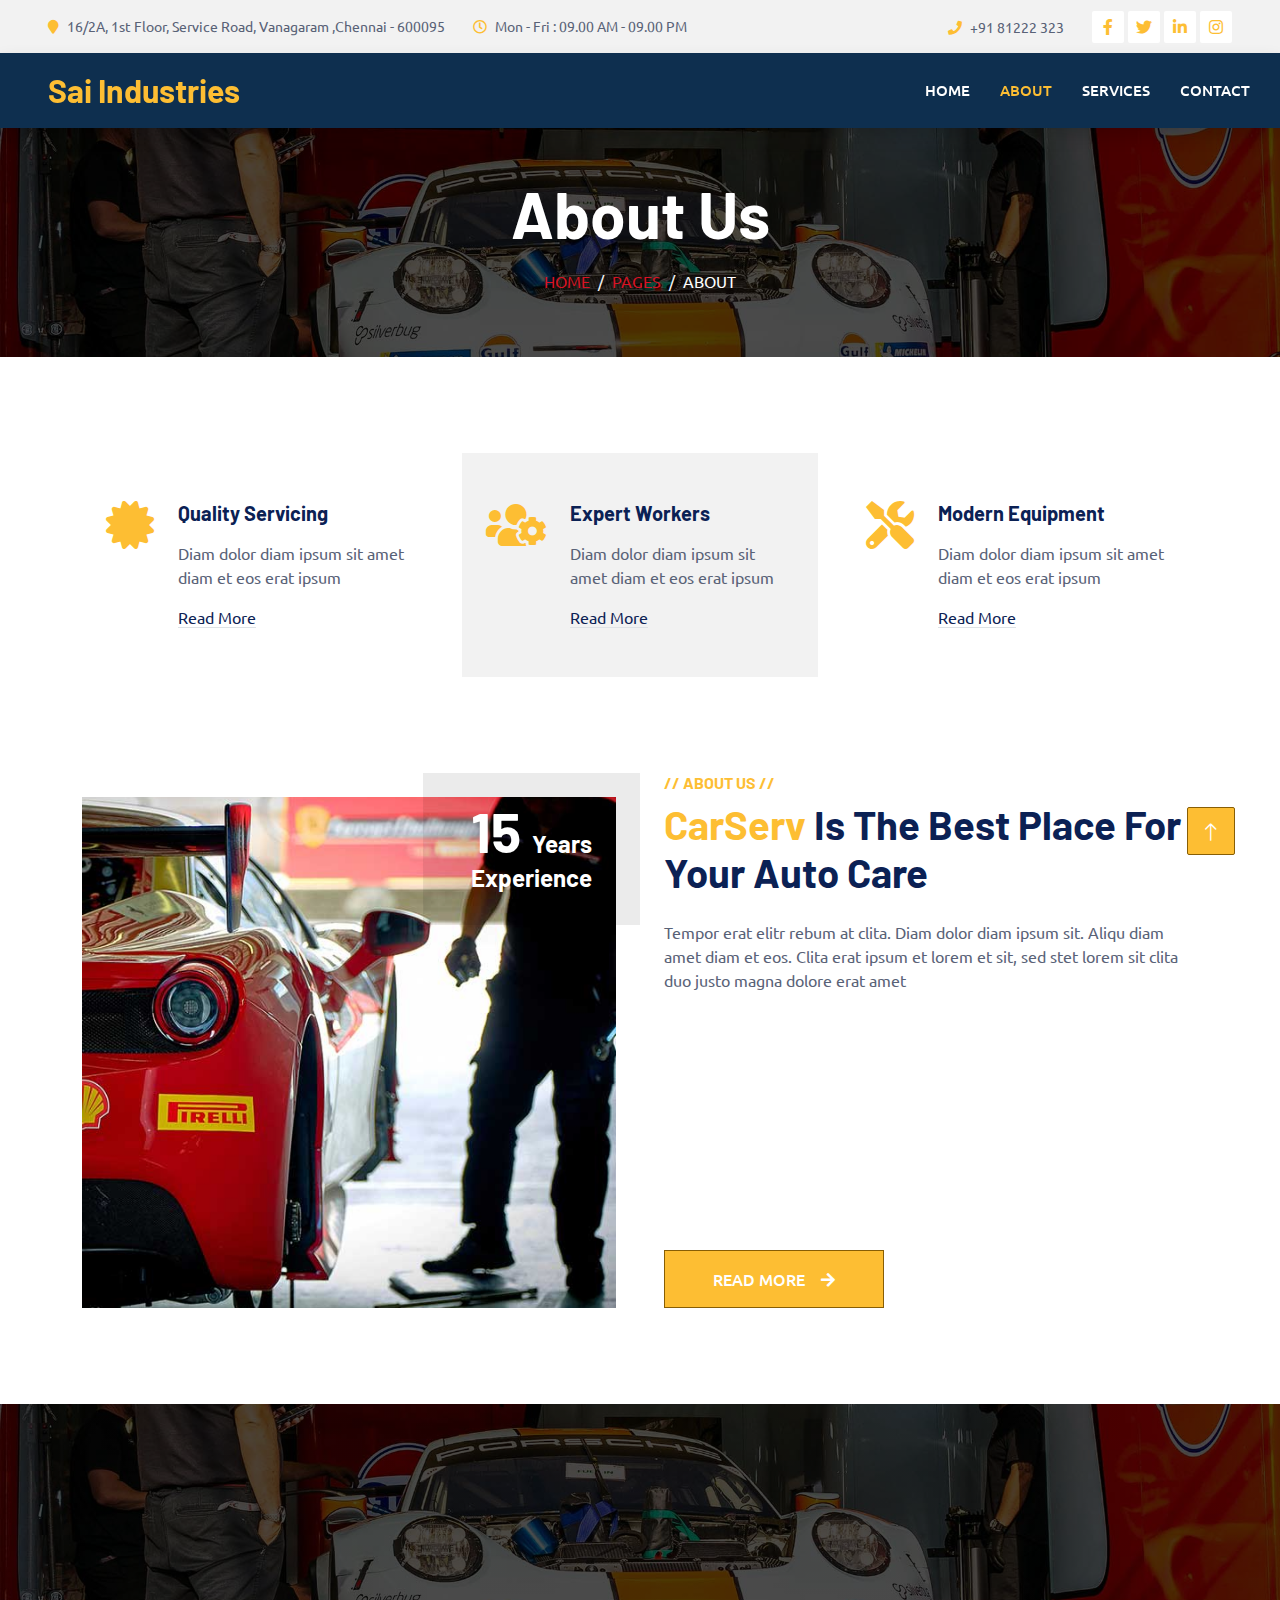
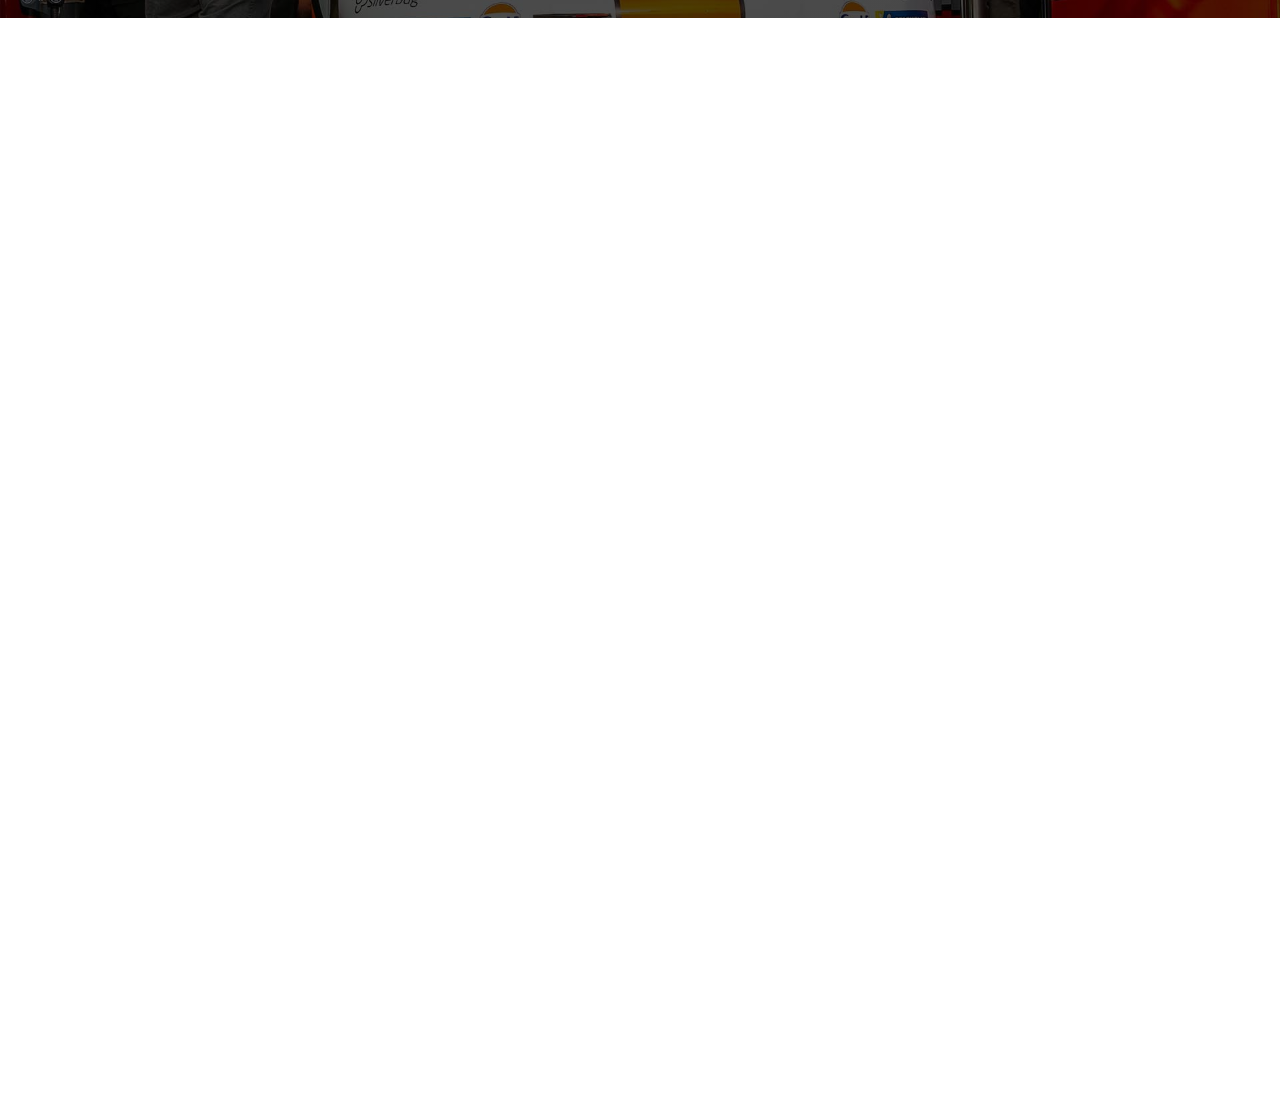
==== about.html @ 63b90c5c "first commit" ====
<!DOCTYPE html>
<html lang="en">

<head>
    <meta charset="utf-8">
    <title>CarServ - Car Repair HTML Template</title>
    <meta content="width=device-width, initial-scale=1.0" name="viewport">
    <meta content="" name="keywords">
    <meta content="" name="description">

    <!-- Favicon -->
    <link href="img/favicon.ico" rel="icon">

    <!-- Google Web Fonts -->
    <link rel="preconnect" href="https://fonts.googleapis.com">
    <link rel="preconnect" href="https://fonts.gstatic.com" crossorigin>
    <link href="https://fonts.googleapis.com/css2?family=Barlow:wght@600;700&family=Ubuntu:wght@400;500&display=swap" rel="stylesheet"> 

    <!-- Icon Font Stylesheet -->
    <link href="https://cdnjs.cloudflare.com/ajax/libs/font-awesome/5.10.0/css/all.min.css" rel="stylesheet">
    <link href="https://cdn.jsdelivr.net/npm/bootstrap-icons@1.4.1/font/bootstrap-icons.css" rel="stylesheet">

    <!-- Libraries Stylesheet -->
    <link href="lib/animate/animate.min.css" rel="stylesheet">
    <link href="lib/owlcarousel/assets/owl.carousel.min.css" rel="stylesheet">
    <link href="lib/tempusdominus/css/tempusdominus-bootstrap-4.min.css" rel="stylesheet" />

    <!-- Customized Bootstrap Stylesheet -->
    <link href="css/bootstrap.min.css" rel="stylesheet">

    <!-- Template Stylesheet -->
    <link href="css/style.css" rel="stylesheet">
</head>

<body>
    <!-- Spinner Start -->
    <div id="spinner" class="show bg-white position-fixed translate-middle w-100 vh-100 top-50 start-50 d-flex align-items-center justify-content-center">
        <div class="spinner-border text-primary" style="width: 3rem; height: 3rem;" role="status">
            <span class="sr-only">Loading...</span>
        </div>
    </div>
    <!-- Spinner End -->



    <!-- Topbar Start -->
    <div class="container-fluid bg-light p-0">
        <div class="row gx-0 d-none d-lg-flex">
            <div class="col-lg-7 px-5 text-start">
                <div class="h-100 d-inline-flex align-items-center py-3 me-4">
                    <small class="fa fa-map-marker text-primary me-2"></small>
                    <small>16/2A, 1st Floor, Service Road, Vanagaram ,Chennai - 600095</small>
                </div>
                <div class="h-100 d-inline-flex align-items-center py-3">
                    <small class="far fa-clock text-primary me-2"></small>
                    <small>Mon - Fri : 09.00 AM - 09.00 PM</small>
                </div>
            </div>
            <div class="col-lg-5 px-5 text-end">
                <div class="h-100 d-inline-flex align-items-center py-3 me-4">
                    <small class="fa fa-phone text-primary me-2"></small>
                    <small>+91 81222 323</small>
                </div>
                <div class="h-100 d-inline-flex align-items-center">
                    <a class="btn btn-sm-square bg-white text-primary me-1" href=""><i class="fab fa-facebook-f"></i></a>
                    <a class="btn btn-sm-square bg-white text-primary me-1" href=""><i class="fab fa-twitter"></i></a>
                    <a class="btn btn-sm-square bg-white text-primary me-1" href=""><i class="fab fa-linkedin-in"></i></a>
                    <a class="btn btn-sm-square bg-white text-primary me-0" href=""><i class="fab fa-instagram"></i></a>
                </div>
            </div>
        </div>
    </div>
    <!-- Topbar End -->


    <!-- Navbar Start -->
    <nav class="navbar navbar-expand-lg bg-own navbar-light shadow sticky-top p-0">
        <a href="index.html" class="navbar-brand d-flex align-items-center px-4 px-lg-5">
            <h2 class="m-0 text-primary"><i class=""></i>Sai Industries</h2>
        </a>
        <button type="button" class="navbar-toggler me-4" data-bs-toggle="collapse" data-bs-target="#navbarCollapse">
            <span class="navbar-toggler-icon"></span>
        </button>
        <div class="collapse navbar-collapse" id="navbarCollapse">
            <div class="navbar-nav ms-auto p-4 p-lg-0">
                <a href="index.html" class="nav-item nav-link ">Home</a>
                <a href="about.html" class="nav-item nav-link active">About</a>
                <a href="service.html" class="nav-item nav-link">Services</a>
                <a href="contact.html" class="nav-item nav-link">Contact</a>
                <div class="nav-item dropdown">
                    <!-- <a href="#" class="nav-link dropdown-toggle" data-bs-toggle="dropdown">Pages</a>
                    <div class="dropdown-menu fade-up m-0">
                        <a href="booking.html" class="dropdown-item">Booking</a>
                        <a href="team.html" class="dropdown-item">Technicians</a>
                        <a href="testimonial.html" class="dropdown-item">Testimonial</a>
                        <a href="404.html" class="dropdown-item">404 Page</a>
                    </div> -->
                </div>
                
            </div>
            <!-- <a href="" class="btn btn-primary py-4 px-lg-5 d-none d-lg-block">Get A Quote<i class="fa fa-arrow-right ms-3"></i></a> -->
        </div>
    </nav>
    <!-- Navbar End -->


    <!-- Page Header Start -->
    <div class="container-fluid page-header mb-5 p-0" style="background-image: url(img/carousel-bg-1.jpg);">
        <div class="container-fluid page-header-inner py-5">
            <div class="container text-center">
                <h1 class="display-3 text-white mb-3 animated slideInDown">About Us</h1>
                <nav aria-label="breadcrumb">
                    <ol class="breadcrumb justify-content-center text-uppercase">
                        <li class="breadcrumb-item"><a href="#">Home</a></li>
                        <li class="breadcrumb-item"><a href="#">Pages</a></li>
                        <li class="breadcrumb-item text-white active" aria-current="page">About</li>
                    </ol>
                </nav>
            </div>
        </div>
    </div>
    <!-- Page Header End -->


    <!-- Service Start -->
    <div class="container-xxl py-5">
        <div class="container">
            <div class="row g-4">
                <div class="col-lg-4 col-md-6 wow fadeInUp" data-wow-delay="0.1s">
                    <div class="d-flex py-5 px-4">
                        <i class="fa fa-certificate fa-3x text-primary flex-shrink-0"></i>
                        <div class="ps-4">
                            <h5 class="mb-3">Quality Servicing</h5>
                            <p>Diam dolor diam ipsum sit amet diam et eos erat ipsum</p>
                            <a class="text-secondary border-bottom" href="">Read More</a>
                        </div>
                    </div>
                </div>
                <div class="col-lg-4 col-md-6 wow fadeInUp" data-wow-delay="0.3s">
                    <div class="d-flex bg-light py-5 px-4">
                        <i class="fa fa-users-cog fa-3x text-primary flex-shrink-0"></i>
                        <div class="ps-4">
                            <h5 class="mb-3">Expert Workers</h5>
                            <p>Diam dolor diam ipsum sit amet diam et eos erat ipsum</p>
                            <a class="text-secondary border-bottom" href="">Read More</a>
                        </div>
                    </div>
                </div>
                <div class="col-lg-4 col-md-6 wow fadeInUp" data-wow-delay="0.5s">
                    <div class="d-flex py-5 px-4">
                        <i class="fa fa-tools fa-3x text-primary flex-shrink-0"></i>
                        <div class="ps-4">
                            <h5 class="mb-3">Modern Equipment</h5>
                            <p>Diam dolor diam ipsum sit amet diam et eos erat ipsum</p>
                            <a class="text-secondary border-bottom" href="">Read More</a>
                        </div>
                    </div>
                </div>
            </div>
        </div>
    </div>
    <!-- Service End -->


    <!-- About Start -->
    <div class="container-xxl py-5">
        <div class="container">
            <div class="row g-5">
                <div class="col-lg-6 pt-4" style="min-height: 400px;">
                    <div class="position-relative h-100 wow fadeIn" data-wow-delay="0.1s">
                        <img class="position-absolute img-fluid w-100 h-100" src="img/about.jpg" style="object-fit: cover;" alt="">
                        <div class="position-absolute top-0 end-0 mt-n4 me-n4 py-4 px-5" style="background: rgba(0, 0, 0, .08);">
                            <h1 class="display-4 text-white mb-0">15 <span class="fs-4">Years</span></h1>
                            <h4 class="text-white">Experience</h4>
                        </div>
                    </div>
                </div>
                <div class="col-lg-6">
                    <h6 class="text-primary text-uppercase">// About Us //</h6>
                    <h1 class="mb-4"><span class="text-primary">CarServ</span> Is The Best Place For Your Auto Care</h1>
                    <p class="mb-4">Tempor erat elitr rebum at clita. Diam dolor diam ipsum sit. Aliqu diam amet diam et eos. Clita erat ipsum et lorem et sit, sed stet lorem sit clita duo justo magna dolore erat amet</p>
                    <div class="row g-4 mb-3 pb-3">
                        <div class="col-12 wow fadeIn" data-wow-delay="0.1s">
                            <div class="d-flex">
                                <div class="bg-light d-flex flex-shrink-0 align-items-center justify-content-center mt-1" style="width: 45px; height: 45px;">
                                    <span class="fw-bold text-secondary">01</span>
                                </div>
                                <div class="ps-3">
                                    <h6>Professional & Expert</h6>
                                    <span>Diam dolor diam ipsum sit amet diam et eos</span>
                                </div>
                            </div>
                        </div>
                        <div class="col-12 wow fadeIn" data-wow-delay="0.3s">
                            <div class="d-flex">
                                <div class="bg-light d-flex flex-shrink-0 align-items-center justify-content-center mt-1" style="width: 45px; height: 45px;">
                                    <span class="fw-bold text-secondary">02</span>
                                </div>
                                <div class="ps-3">
                                    <h6>Quality Servicing Center</h6>
                                    <span>Diam dolor diam ipsum sit amet diam et eos</span>
                                </div>
                            </div>
                        </div>
                        <div class="col-12 wow fadeIn" data-wow-delay="0.5s">
                            <div class="d-flex">
                                <div class="bg-light d-flex flex-shrink-0 align-items-center justify-content-center mt-1" style="width: 45px; height: 45px;">
                                    <span class="fw-bold text-secondary">03</span>
                                </div>
                                <div class="ps-3">
                                    <h6>Awards Winning Workers</h6>
                                    <span>Diam dolor diam ipsum sit amet diam et eos</span>
                                </div>
                            </div>
                        </div>
                    </div>
                    <a href="" class="btn btn-primary py-3 px-5">Read More<i class="fa fa-arrow-right ms-3"></i></a>
                </div>
            </div>
        </div>
    </div>
    <!-- About End -->


    <!-- Fact Start -->
    <div class="container-fluid fact bg-dark my-5 py-5">
        <div class="container">
            <div class="row g-4">
                <div class="col-md-6 col-lg-3 text-center wow fadeIn" data-wow-delay="0.1s">
                    <i class="fa fa-check fa-2x text-white mb-3"></i>
                    <h2 class="text-white mb-2" data-toggle="counter-up">1234</h2>
                    <p class="text-white mb-0">Years Experience</p>
                </div>
                <div class="col-md-6 col-lg-3 text-center wow fadeIn" data-wow-delay="0.3s">
                    <i class="fa fa-users-cog fa-2x text-white mb-3"></i>
                    <h2 class="text-white mb-2" data-toggle="counter-up">1234</h2>
                    <p class="text-white mb-0">Expert Technicians</p>
                </div>
                <div class="col-md-6 col-lg-3 text-center wow fadeIn" data-wow-delay="0.5s">
                    <i class="fa fa-users fa-2x text-white mb-3"></i>
                    <h2 class="text-white mb-2" data-toggle="counter-up">1234</h2>
                    <p class="text-white mb-0">Satisfied Clients</p>
                </div>
                <div class="col-md-6 col-lg-3 text-center wow fadeIn" data-wow-delay="0.7s">
                    <i class="fa fa-car fa-2x text-white mb-3"></i>
                    <h2 class="text-white mb-2" data-toggle="counter-up">1234</h2>
                    <p class="text-white mb-0">Compleate Projects</p>
                </div>
            </div>
        </div>
    </div>
    <!-- Fact End -->


    <!-- Team Start -->
    <div class="container-xxl py-5">
        <div class="container">
            <div class="text-center wow fadeInUp" data-wow-delay="0.1s">
                <h6 class="text-primary text-uppercase">// Our Technicians //</h6>
                <h1 class="mb-5">Our Expert Technicians</h1>
            </div>
            <div class="row g-4">
                <div class="col-lg-3 col-md-6 wow fadeInUp" data-wow-delay="0.1s">
                    <div class="team-item">
                        <div class="position-relative overflow-hidden">
                            <img class="img-fluid" src="img/team-1.jpg" alt="">
                            <div class="team-overlay position-absolute start-0 top-0 w-100 h-100">
                                <a class="btn btn-square mx-1" href=""><i class="fab fa-facebook-f"></i></a>
                                <a class="btn btn-square mx-1" href=""><i class="fab fa-twitter"></i></a>
                                <a class="btn btn-square mx-1" href=""><i class="fab fa-instagram"></i></a>
                            </div>
                        </div>
                        <div class="bg-light text-center p-4">
                            <h5 class="fw-bold mb-0">Full Name</h5>
                            <small>Designation</small>
                        </div>
                    </div>
                </div>
                <div class="col-lg-3 col-md-6 wow fadeInUp" data-wow-delay="0.3s">
                    <div class="team-item">
                        <div class="position-relative overflow-hidden">
                            <img class="img-fluid" src="img/team-2.jpg" alt="">
                            <div class="team-overlay position-absolute start-0 top-0 w-100 h-100">
                                <a class="btn btn-square mx-1" href=""><i class="fab fa-facebook-f"></i></a>
                                <a class="btn btn-square mx-1" href=""><i class="fab fa-twitter"></i></a>
                                <a class="btn btn-square mx-1" href=""><i class="fab fa-instagram"></i></a>
                            </div>
                        </div>
                        <div class="bg-light text-center p-4">
                            <h5 class="fw-bold mb-0">Full Name</h5>
                            <small>Designation</small>
                        </div>
                    </div>
                </div>
                <div class="col-lg-3 col-md-6 wow fadeInUp" data-wow-delay="0.5s">
                    <div class="team-item">
                        <div class="position-relative overflow-hidden">
                            <img class="img-fluid" src="img/team-3.jpg" alt="">
                            <div class="team-overlay position-absolute start-0 top-0 w-100 h-100">
                                <a class="btn btn-square mx-1" href=""><i class="fab fa-facebook-f"></i></a>
                                <a class="btn btn-square mx-1" href=""><i class="fab fa-twitter"></i></a>
                                <a class="btn btn-square mx-1" href=""><i class="fab fa-instagram"></i></a>
                            </div>
                        </div>
                        <div class="bg-light text-center p-4">
                            <h5 class="fw-bold mb-0">Full Name</h5>
                            <small>Designation</small>
                        </div>
                    </div>
                </div>
                <div class="col-lg-3 col-md-6 wow fadeInUp" data-wow-delay="0.7s">
                    <div class="team-item">
                        <div class="position-relative overflow-hidden">
                            <img class="img-fluid" src="img/team-4.jpg" alt="">
                            <div class="team-overlay position-absolute start-0 top-0 w-100 h-100">
                                <a class="btn btn-square mx-1" href=""><i class="fab fa-facebook-f"></i></a>
                                <a class="btn btn-square mx-1" href=""><i class="fab fa-twitter"></i></a>
                                <a class="btn btn-square mx-1" href=""><i class="fab fa-instagram"></i></a>
                            </div>
                        </div>
                        <div class="bg-light text-center p-4">
                            <h5 class="fw-bold mb-0">Full Name</h5>
                            <small>Designation</small>
                        </div>
                    </div>
                </div>
            </div>
        </div>
    </div>
    <!-- Team End -->
        

    <!-- Footer Start -->
    <div class="container-fluid bg-dark text-light footer pt-5 mt-5 wow fadeIn" data-wow-delay="0.1s">
        <div class="container py-5">
            <div class="row g-5">
                <div class="col-lg-3 col-md-6">
                    <h4 class="text-light mb-4">Address</h4>
                    <p class="mb-2"><i class="fa fa-map-marker-alt me-3"></i>123 Street, New York, USA</p>
                    <p class="mb-2"><i class="fa fa-phone-alt me-3"></i>+012 345 67890</p>
                    <p class="mb-2"><i class="fa fa-envelope me-3"></i>info@example.com</p>
                    <div class="d-flex pt-2">
                        <a class="btn btn-outline-light btn-social" href=""><i class="fab fa-twitter"></i></a>
                        <a class="btn btn-outline-light btn-social" href=""><i class="fab fa-facebook-f"></i></a>
                        <a class="btn btn-outline-light btn-social" href=""><i class="fab fa-youtube"></i></a>
                        <a class="btn btn-outline-light btn-social" href=""><i class="fab fa-linkedin-in"></i></a>
                    </div>
                </div>
                <div class="col-lg-3 col-md-6">
                    <h4 class="text-light mb-4">Opening Hours</h4>
                    <h6 class="text-light">Monday - Friday:</h6>
                    <p class="mb-4">09.00 AM - 09.00 PM</p>
                    <h6 class="text-light">Saturday - Sunday:</h6>
                    <p class="mb-0">09.00 AM - 12.00 PM</p>
                </div>
                <div class="col-lg-3 col-md-6">
                    <h4 class="text-light mb-4">Services</h4>
                    <a class="btn btn-link" href="">Diagnostic Test</a>
                    <a class="btn btn-link" href="">Engine Servicing</a>
                    <a class="btn btn-link" href="">Tires Replacement</a>
                    <a class="btn btn-link" href="">Oil Changing</a>
                    <a class="btn btn-link" href="">Vacuam Cleaning</a>
                </div>
                <div class="col-lg-3 col-md-6">
                    <h4 class="text-light mb-4">Newsletter</h4>
                    <p>Dolor amet sit justo amet elitr clita ipsum elitr est.</p>
                    <div class="position-relative mx-auto" style="max-width: 400px;">
                        <input class="form-control border-0 w-100 py-3 ps-4 pe-5" type="text" placeholder="Your email">
                        <button type="button" class="btn btn-primary py-2 position-absolute top-0 end-0 mt-2 me-2">SignUp</button>
                    </div>
                </div>
            </div>
        </div>
        <div class="container">
            <div class="copyright">
                <div class="row">
                    <div class="col-md-6 text-center text-md-start mb-3 mb-md-0">
                        &copy; <a class="border-bottom" href="#">Your Site Name</a>, All Right Reserved.

                        <!--/*** This template is free as long as you keep the footer author’s credit link/attribution link/backlink. If you'd like to use the template without the footer author’s credit link/attribution link/backlink, you can purchase the Credit Removal License from "https://htmlcodex.com/credit-removal". Thank you for your support. ***/-->
                        Designed By <a class="border-bottom" href="https://htmlcodex.com">HTML Codex</a>
                    </div>
                    <div class="col-md-6 text-center text-md-end">
                        <div class="footer-menu">
                            <a href="">Home</a>
                            <a href="">Cookies</a>
                            <a href="">Help</a>
                            <a href="">FQAs</a>
                        </div>
                    </div>
                </div>
            </div>
        </div>
    </div>
    <!-- Footer End -->


    <!-- Back to Top -->
    <a href="#" class="btn btn-lg btn-primary btn-lg-square back-to-top"><i class="bi bi-arrow-up"></i></a>


    <!-- JavaScript Libraries -->
    <script src="https://code.jquery.com/jquery-3.4.1.min.js"></script>
    <script src="https://cdn.jsdelivr.net/npm/bootstrap@5.0.0/dist/js/bootstrap.bundle.min.js"></script>
    <script src="lib/wow/wow.min.js"></script>
    <script src="lib/easing/easing.min.js"></script>
    <script src="lib/waypoints/waypoints.min.js"></script>
    <script src="lib/counterup/counterup.min.js"></script>
    <script src="lib/owlcarousel/owl.carousel.min.js"></script>
    <script src="lib/tempusdominus/js/moment.min.js"></script>
    <script src="lib/tempusdominus/js/moment-timezone.min.js"></script>
    <script src="lib/tempusdominus/js/tempusdominus-bootstrap-4.min.js"></script>

    <!-- Template Javascript -->
    <script src="js/main.js"></script>
</body>

</html>
---- css/style.css ----
/********** Template CSS **********/
:root {
    --primary: #fdbe33;
    --secondary: #fdbe33;
    --light: #F2F2F2;
    --dark: #ffffff;
}

.fw-medium {
    font-weight: 600 !important;
}

.back-to-top {
    position: fixed;
    display: none;
    right: 45px;
    bottom: 45px;
    z-index: 99;
}


/*** Spinner ***/
#spinner {
    opacity: 0;
    visibility: hidden;
    transition: opacity .5s ease-out, visibility 0s linear .5s;
    z-index: 99999;
}

#spinner.show {
    transition: opacity .5s ease-out, visibility 0s linear 0s;
    visibility: visible;
    opacity: 1;
}


/*** Button ***/
.btn {
    font-weight: 500;
    text-transform: uppercase;
    transition: .5s;
}

.btn.btn-primary,
.btn.btn-secondary {
    color: #FFFFFF;
}

.btn-square {
    width: 38px;
    height: 38px;
}

.btn-sm-square {
    width: 32px;
    height: 32px;
}

.btn-lg-square {
    width: 48px;
    height: 48px;
}

.btn-square,
.btn-sm-square,
.btn-lg-square {
    padding: 0;
    display: flex;
    align-items: center;
    justify-content: center;
    font-weight: normal;
    border-radius: 2px;
}


/*** Navbar ***/
.navbar .dropdown-toggle::after {
    background-color: #0e2f4f;
    border: none;
    content: "\f107";
    font-family: "Font Awesome 5 Free";
    font-weight: 900;
    vertical-align: middle;
    margin-left: 8px;
}

.navbar-light .navbar-nav .nav-link {
    
    margin-right: 30px;
    padding: 25px 0;
    color: #FFFFFF;
    font-size: 15px;
    text-transform: uppercase;
    outline: none;
}

.navbar-light .navbar-nav .nav-link:hover,
.navbar-light .navbar-nav .nav-link.active {
    color: var(--primary);
}

@media (max-width: 991.98px) {
    .navbar-light .navbar-nav .nav-link  {
        margin-right: 0;
        padding: 10px 0;
    }

    .navbar-light .navbar-nav {
        border-top: 1px solid #EEEEEE;
    }
}

.navbar-light .navbar-brand,
.navbar-light a.btn {
    height: 75px;
}

.navbar-light .navbar-nav .nav-link {
    color: var(--dark);
    font-weight: 500;
}

.navbar-light.sticky-top {
    top: -100px;
    transition: .5s;
}

@media (min-width: 992px) {
    .navbar .nav-item .dropdown-menu {
        display: block;
        border: none;
        margin-top: 0;
        top: 150%;
        opacity: 0;
        visibility: hidden;
        transition: .5s;
    }

    .navbar .nav-item:hover .dropdown-menu {
        top: 100%;
        visibility: visible;
        transition: .5s;
        opacity: 1;
    }
}


/*** Header ***/
.carousel-caption {
    top: 0;
    left: 0;
    right: 0;
    bottom: 0;
    background: rgba(0, 0, 0, .7);
    z-index: 1;
}

.carousel-control-prev,
.carousel-control-next {
    width: 10%;
}

.carousel-control-prev-icon,
.carousel-control-next-icon {
    width: 3rem;
    height: 3rem;
}

@media (max-width: 768px) {
    #header-carousel .carousel-item {
        position: relative;
        min-height: 450px;
    }
    
    #header-carousel .carousel-item img {
        position: absolute;
        width: 100%;
        height: 100%;
        object-fit: cover;
    }
}

.page-header {
    background-position: center center;
    background-repeat: no-repeat;
    background-size: cover;
}

.page-header-inner {
    background: rgba(0, 0, 0, .7);
}

.breadcrumb-item + .breadcrumb-item::before {
    color: var(--light);
}


/*** Facts ***/
.fact {
    background: linear-gradient(rgba(0, 0, 0, .7), rgba(0, 0, 0, .7)), url(../img/carousel-bg-1.jpg);
    background-position: center center;
    background-repeat: no-repeat;
    background-size: cover;
}


/*** Service ***/
.service .nav .nav-link {
    background: var(--light);
    transition: .5s;
}

.service .nav .nav-link.active {
    background: var(--primary);
}

.service .nav .nav-link.active h4 {
    color: #FFFFFF !important;
}


/*** Booking ***/
.booking {
    background: linear-gradient(rgba(0, 0, 0, .7), rgba(0, 0, 0, .7)), url(../img/carousel-bg-2.jpg) center center no-repeat;
    background-size: cover;
}

.bootstrap-datetimepicker-widget.bottom {
    top: auto !important;
}

.bootstrap-datetimepicker-widget .table * {
    border-bottom-width: 0px;
}

.bootstrap-datetimepicker-widget .table th {
    font-weight: 500;
}

.bootstrap-datetimepicker-widget.dropdown-menu {
    padding: 10px;
    border-radius: 2px;
}

.bootstrap-datetimepicker-widget table td.active,
.bootstrap-datetimepicker-widget table td.active:hover {
    background: var(--primary);
}

.bootstrap-datetimepicker-widget table td.today::before {
    border-bottom-color: var(--primary);
}


/*** Team ***/
.team-item .team-overlay {
    display: flex;
    align-items: center;
    justify-content: center;
    background: var(--primary);
    transform: scale(0);
    transition: .5s;
}

.team-item:hover .team-overlay {
    transform: scale(1);
}

.team-item .team-overlay .btn {
    color: var(--primary);
    background: #FFFFFF;
}

.team-item .team-overlay .btn:hover {
    color: #FFFFFF;
    background: var(--secondary)
}


/*** Testimonial ***/
.testimonial-carousel .owl-item .testimonial-text,
.testimonial-carousel .owl-item.center .testimonial-text * {
    transition: .5s;
}

.testimonial-carousel .owl-item.center .testimonial-text {
    background: var(--primary) !important;
}

.testimonial-carousel .owl-item.center .testimonial-text * {
    color: #FFFFFF !important;
}

.testimonial-carousel .owl-dots {
    margin-top: 24px;
    display: flex;
    align-items: flex-end;
    justify-content: center;
}

.testimonial-carousel .owl-dot {
    position: relative;
    display: inline-block;
    margin: 0 5px;
    width: 15px;
    height: 15px;
    border: 1px solid #CCCCCC;
    transition: .5s;
}

.testimonial-carousel .owl-dot.active {
    background: var(--primary);
    border-color: var(--primary);
}


/*** Footer ***/
.footer {
    background-color: #0e2f4f;
    /* background: linear-gradient(rgb(0, 0, 0), rgb(0, 0, 0)), url(../img/carousel-bg-1.jpg) center center no-repeat; */
    background-size: cover;
}

.footer .btn.btn-social {
    margin-right: 5px;
    width: 35px;
    height: 35px;
    display: flex;
    align-items: center;
    justify-content: center;
    color: var(--light);
    border: 1px solid #FFFFFF;
    border-radius: 35px;
    transition: .3s;
}

.footer .btn.btn-social:hover {
    color: var(--primary);
}

.footer .btn.btn-link {
    display: block;
    margin-bottom: 5px;
    padding: 0;
    text-align: left;
    color: #FFFFFF;
    font-size: 15px;
    font-weight: normal;
    text-transform: capitalize;
    transition: .3s;
}

.footer .btn.btn-link::before {
    position: relative;
    content: "\f105";
    font-family: "Font Awesome 5 Free";
    font-weight: 900;
    margin-right: 10px;
}

.footer .btn.btn-link:hover {
    letter-spacing: 1px;
    box-shadow: none;
}

.footer .copyright {
    padding: 25px 0;
    font-size: 15px;
    border-top: 1px solid rgba(256, 256, 256, .1);
}

.footer .copyright a {
    color: var(--light);
}

.footer .footer-menu a {
    margin-right: 15px;
    padding-right: 15px;
    border-right: 1px solid rgba(255, 255, 255, .3);
}

.footer .footer-menu a:last-child {
    margin-right: 0;
    padding-right: 0;
    border-right: none;
}
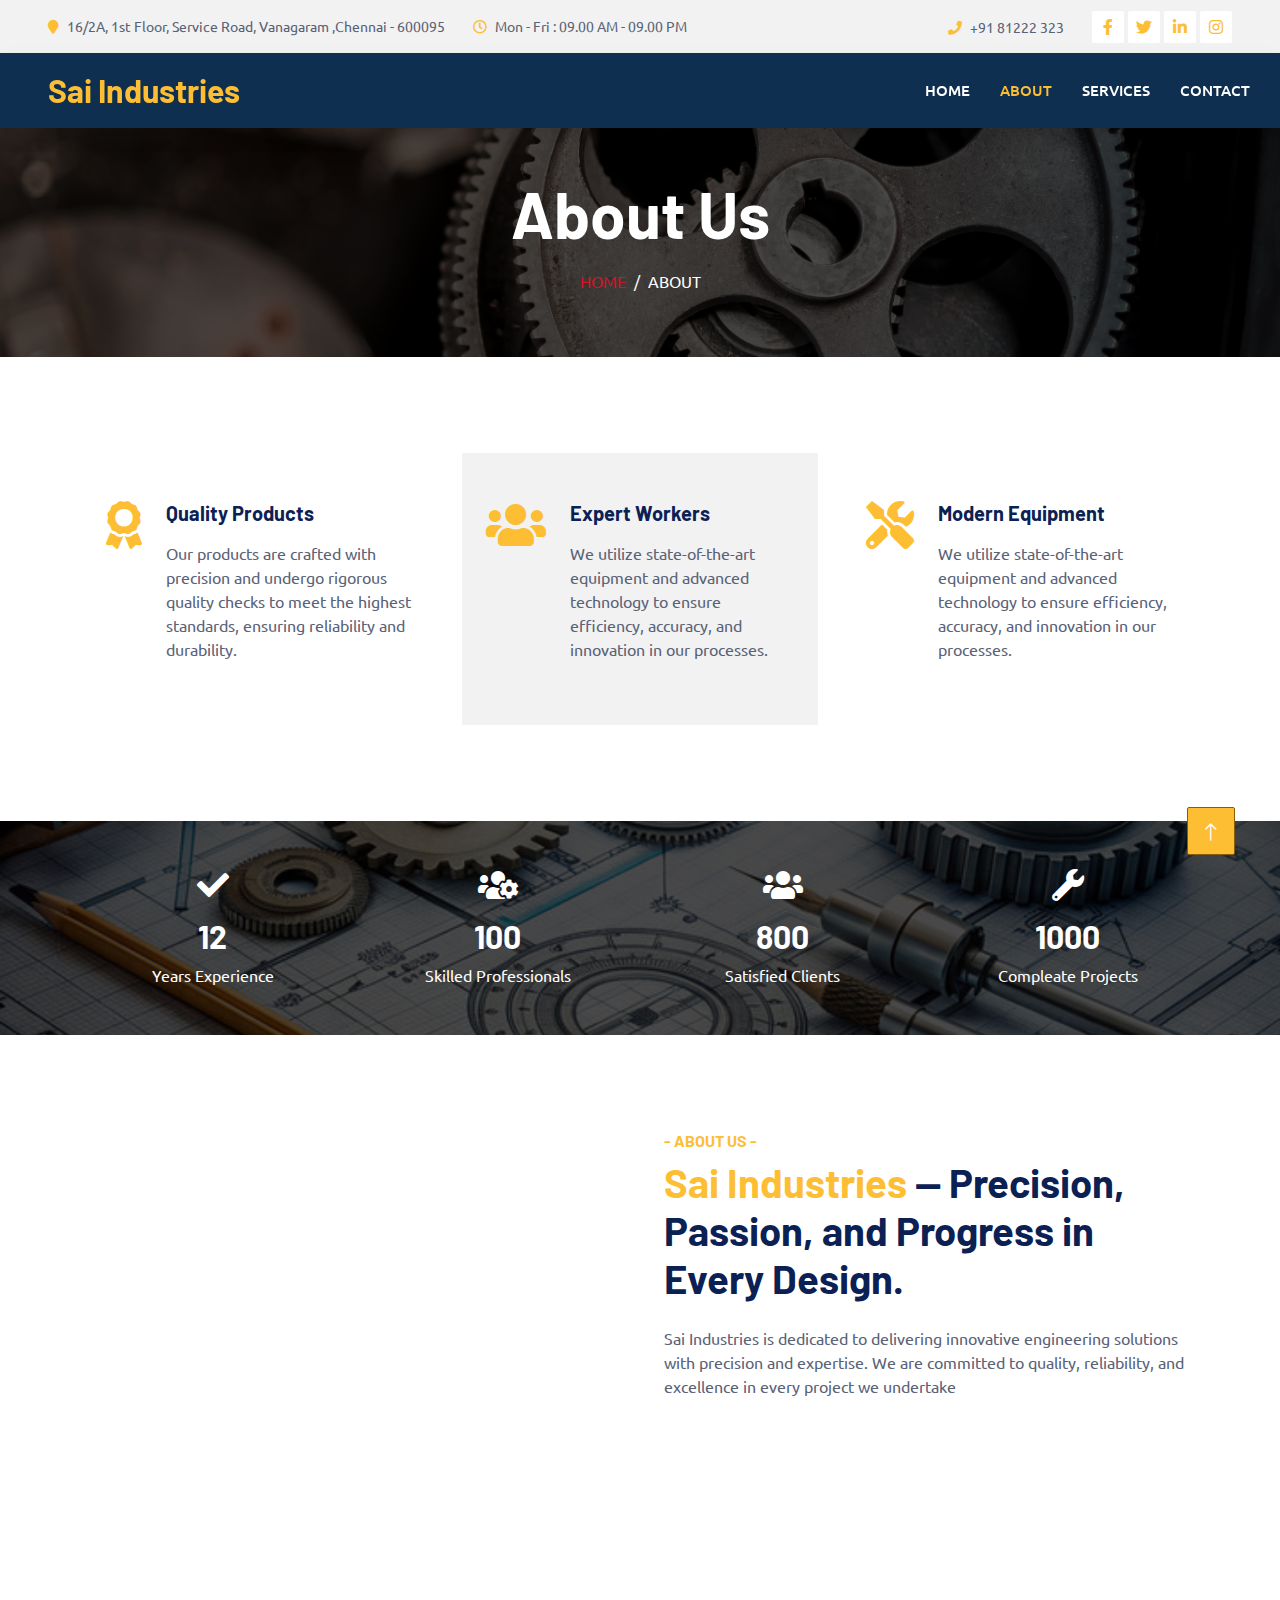
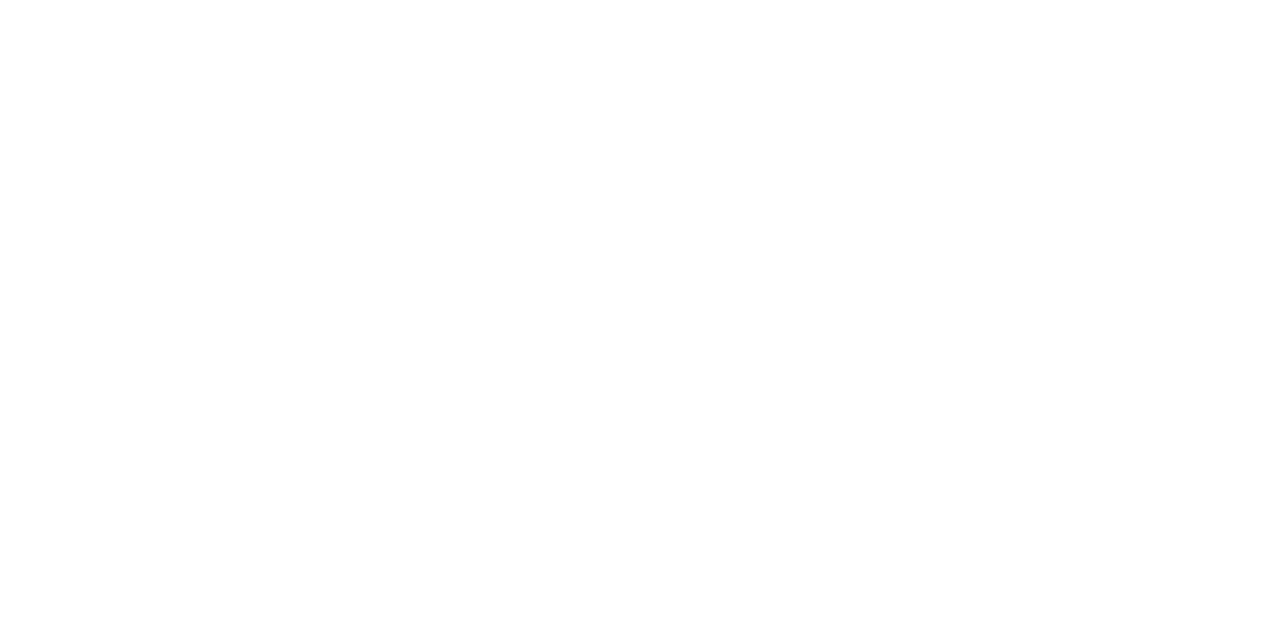
==== commit faa333df: "ft commit" ====
--- a/about.html
+++ b/about.html
@@ -105,14 +105,14 @@
 
 
     <!-- Page Header Start -->
-    <div class="container-fluid page-header mb-5 p-0" style="background-image: url(img/carousel-bg-1.jpg);">
+    <div class="container-fluid page-header mb-5 p-0" style="background-image: url(img/backgrounds/banner2.png);">
         <div class="container-fluid page-header-inner py-5">
             <div class="container text-center">
                 <h1 class="display-3 text-white mb-3 animated slideInDown">About Us</h1>
                 <nav aria-label="breadcrumb">
                     <ol class="breadcrumb justify-content-center text-uppercase">
-                        <li class="breadcrumb-item"><a href="#">Home</a></li>
-                        <li class="breadcrumb-item"><a href="#">Pages</a></li>
+                        <li class="breadcrumb-item"><a href="index.html">Home</a></li>
+                        <!-- <li class="breadcrumb-item"><a href="#">Pages</a></li> -->
                         <li class="breadcrumb-item text-white active" aria-current="page">About</li>
                     </ol>
                 </nav>
@@ -122,63 +122,95 @@
     <!-- Page Header End -->
 
 
-    <!-- Service Start -->
-    <div class="container-xxl py-5">
-        <div class="container">
-            <div class="row g-4">
-                <div class="col-lg-4 col-md-6 wow fadeInUp" data-wow-delay="0.1s">
-                    <div class="d-flex py-5 px-4">
-                        <i class="fa fa-certificate fa-3x text-primary flex-shrink-0"></i>
-                        <div class="ps-4">
-                            <h5 class="mb-3">Quality Servicing</h5>
-                            <p>Diam dolor diam ipsum sit amet diam et eos erat ipsum</p>
-                            <a class="text-secondary border-bottom" href="">Read More</a>
-                        </div>
-                    </div>
-                </div>
-                <div class="col-lg-4 col-md-6 wow fadeInUp" data-wow-delay="0.3s">
-                    <div class="d-flex bg-light py-5 px-4">
-                        <i class="fa fa-users-cog fa-3x text-primary flex-shrink-0"></i>
-                        <div class="ps-4">
-                            <h5 class="mb-3">Expert Workers</h5>
-                            <p>Diam dolor diam ipsum sit amet diam et eos erat ipsum</p>
-                            <a class="text-secondary border-bottom" href="">Read More</a>
-                        </div>
-                    </div>
-                </div>
-                <div class="col-lg-4 col-md-6 wow fadeInUp" data-wow-delay="0.5s">
-                    <div class="d-flex py-5 px-4">
-                        <i class="fa fa-tools fa-3x text-primary flex-shrink-0"></i>
-                        <div class="ps-4">
-                            <h5 class="mb-3">Modern Equipment</h5>
-                            <p>Diam dolor diam ipsum sit amet diam et eos erat ipsum</p>
-                            <a class="text-secondary border-bottom" href="">Read More</a>
-                        </div>
-                    </div>
-                </div>
-            </div>
-        </div>
-    </div>
-    <!-- Service End -->
-
-
+    
+
+ <!-- Service Start -->
+ <div class="container-xxl py-5">
+    <div class="container">
+        <div class="row g-4">
+            <div class="col-lg-4 col-md-6 wow fadeInUp" data-wow-delay="0.1s">
+                <div class="d-flex py-5 px-4">
+                    <i class="fa fa-award fa-3x text-primary flex-shrink-0"></i>
+                    <div class="ps-4">
+                        <h5 class="mb-3">Quality Products</h5>
+                        <p>Our products are crafted with precision and undergo rigorous quality checks to meet the highest standards, ensuring reliability and durability.</p>
+                        <!-- <a class="text-secondary border-bottom" href="">Read More</a> -->
+                    </div>
+                </div>
+            </div>
+            <div class="col-lg-4 col-md-6 wow fadeInUp" data-wow-delay="0.3s">
+                <div class="d-flex bg-light py-5 px-4">
+                    <i class="fa fa-users fa-3x text-primary flex-shrink-0"></i>
+                    <div class="ps-4">
+                        <h5 class="mb-3">Expert Workers</h5>
+                        <p>We utilize state-of-the-art equipment and advanced technology to ensure efficiency, accuracy, and innovation in our processes.</p>
+                        <!-- <a class="text-secondary border-bottom" href="">Read More</a> -->
+                    </div>
+                </div>
+            </div>
+            <div class="col-lg-4 col-md-6 wow fadeInUp" data-wow-delay="0.5s">
+                <div class="d-flex py-5 px-4">
+                    <i class="fa fa-tools fa-3x text-primary flex-shrink-0"></i>
+                    <div class="ps-4">
+                        <h5 class="mb-3">Modern Equipment</h5>
+                        <p>We utilize state-of-the-art equipment and advanced technology to ensure efficiency, accuracy, and innovation in our processes.</p>
+                        <!-- <a class="text-secondary border-bottom" href="">Read More</a> -->
+                    </div>
+                </div>
+            </div>
+        </div>
+    </div>
+</div>
+<!-- Service End -->
+ <!-- Fact Start -->
+ <div class="container-fluid fact bg-dark my-5 py-5">
+    <div class="container">
+        <div class="row g-4">
+            <div class="col-md-6 col-lg-3 text-center wow fadeIn" data-wow-delay="0.1s">
+                <i class="fa fa-check fa-2x text-white mb-3"></i>
+                <h2 class="text-white mb-2" data-toggle="counter-up">12</h2>
+                <p class="text-white mb-0">Years Experience</p>
+            </div>
+            <div class="col-md-6 col-lg-3 text-center wow fadeIn" data-wow-delay="0.3s">
+                <i class="fa fa-users-cog fa-2x text-white mb-3"></i>
+                <h2 class="text-white mb-2" data-toggle="counter-up">100</h2>
+                <p class="text-white mb-0">Skilled Professionals</p>
+            </div>
+            <div class="col-md-6 col-lg-3 text-center wow fadeIn" data-wow-delay="0.5s">
+                <i class="fa fa-users fa-2x text-white mb-3"></i>
+                <h2 class="text-white mb-2" data-toggle="counter-up">800</h2>
+                <p class="text-white mb-0">Satisfied Clients</p>
+            </div>
+            <div class="col-md-6 col-lg-3 text-center wow fadeIn" data-wow-delay="0.7s">
+                <i class="fa fa-wrench fa-2x text-white mb-3"></i>
+                <h2 class="text-white mb-2" data-toggle="counter-up">1000</h2>
+                <p class="text-white mb-0">Compleate Projects</p>
+            </div>
+        </div>
+    </div>
+</div>
+<!-- Fact End -->
+
+
+
+   
     <!-- About Start -->
     <div class="container-xxl py-5">
         <div class="container">
             <div class="row g-5">
                 <div class="col-lg-6 pt-4" style="min-height: 400px;">
                     <div class="position-relative h-100 wow fadeIn" data-wow-delay="0.1s">
-                        <img class="position-absolute img-fluid w-100 h-100" src="img/about.jpg" style="object-fit: cover;" alt="">
+                        <img class="position-absolute img-fluid w-100 h-100" src="img/backgrounds/SAI Industries .png" style="object-fit: cover;" alt="">
                         <div class="position-absolute top-0 end-0 mt-n4 me-n4 py-4 px-5" style="background: rgba(0, 0, 0, .08);">
-                            <h1 class="display-4 text-white mb-0">15 <span class="fs-4">Years</span></h1>
-                            <h4 class="text-white">Experience</h4>
+                            <!-- <h1 class="display-4 text-white mb-0"> <span class="fs-4">Sai</span></h1>
+                            <h4 class="text-white">Industries</h4> -->
                         </div>
                     </div>
                 </div>
                 <div class="col-lg-6">
-                    <h6 class="text-primary text-uppercase">// About Us //</h6>
-                    <h1 class="mb-4"><span class="text-primary">CarServ</span> Is The Best Place For Your Auto Care</h1>
-                    <p class="mb-4">Tempor erat elitr rebum at clita. Diam dolor diam ipsum sit. Aliqu diam amet diam et eos. Clita erat ipsum et lorem et sit, sed stet lorem sit clita duo justo magna dolore erat amet</p>
+                    <h6 class="text-primary text-uppercase">- About Us -</h6>
+                    <h1 class="mb-4"><span class="text-primary">Sai Industries</span> -- Precision, Passion, and Progress in Every Design.</h1>
+                    <p class="mb-4">Sai Industries is dedicated to delivering innovative engineering solutions with precision and expertise. We are committed to quality, reliability, and excellence in every project we undertake</p>
                     <div class="row g-4 mb-3 pb-3">
                         <div class="col-12 wow fadeIn" data-wow-delay="0.1s">
                             <div class="d-flex">
@@ -186,8 +218,8 @@
                                     <span class="fw-bold text-secondary">01</span>
                                 </div>
                                 <div class="ps-3">
-                                    <h6>Professional & Expert</h6>
-                                    <span>Diam dolor diam ipsum sit amet diam et eos</span>
+                                    <h6>Skilled Professionals</h6>
+                                    <span>Expert solutions powered by a talented team dedicated to delivering excellence in every project.</span>
                                 </div>
                             </div>
                         </div>
@@ -197,8 +229,8 @@
                                     <span class="fw-bold text-secondary">02</span>
                                 </div>
                                 <div class="ps-3">
-                                    <h6>Quality Servicing Center</h6>
-                                    <span>Diam dolor diam ipsum sit amet diam et eos</span>
+                                    <h6>Superior Quality</h6>
+                                    <span>Delivering high-quality services with a focus on precision, reliability, and customer satisfaction.</span>
                                 </div>
                             </div>
                         </div>
@@ -208,52 +240,24 @@
                                     <span class="fw-bold text-secondary">03</span>
                                 </div>
                                 <div class="ps-3">
-                                    <h6>Awards Winning Workers</h6>
-                                    <span>Diam dolor diam ipsum sit amet diam et eos</span>
-                                </div>
-                            </div>
-                        </div>
-                    </div>
-                    <a href="" class="btn btn-primary py-3 px-5">Read More<i class="fa fa-arrow-right ms-3"></i></a>
+                                    <h6> Industry Expertise</h6>
+                                    <span>Years of experience in the industry, delivering innovative and cost-effective solutions to meet diverse client needs.</span>
+                                </div>
+                            </div>
+                        </div>
+                    </div>
+                    <!-- <a href="about.html" class="btn btn-primary py-3 px-5">Read More<i class="fa fa-arrow-right ms-3"></i></a> -->
                 </div>
             </div>
         </div>
     </div>
     <!-- About End -->
 
-
-    <!-- Fact Start -->
-    <div class="container-fluid fact bg-dark my-5 py-5">
-        <div class="container">
-            <div class="row g-4">
-                <div class="col-md-6 col-lg-3 text-center wow fadeIn" data-wow-delay="0.1s">
-                    <i class="fa fa-check fa-2x text-white mb-3"></i>
-                    <h2 class="text-white mb-2" data-toggle="counter-up">1234</h2>
-                    <p class="text-white mb-0">Years Experience</p>
-                </div>
-                <div class="col-md-6 col-lg-3 text-center wow fadeIn" data-wow-delay="0.3s">
-                    <i class="fa fa-users-cog fa-2x text-white mb-3"></i>
-                    <h2 class="text-white mb-2" data-toggle="counter-up">1234</h2>
-                    <p class="text-white mb-0">Expert Technicians</p>
-                </div>
-                <div class="col-md-6 col-lg-3 text-center wow fadeIn" data-wow-delay="0.5s">
-                    <i class="fa fa-users fa-2x text-white mb-3"></i>
-                    <h2 class="text-white mb-2" data-toggle="counter-up">1234</h2>
-                    <p class="text-white mb-0">Satisfied Clients</p>
-                </div>
-                <div class="col-md-6 col-lg-3 text-center wow fadeIn" data-wow-delay="0.7s">
-                    <i class="fa fa-car fa-2x text-white mb-3"></i>
-                    <h2 class="text-white mb-2" data-toggle="counter-up">1234</h2>
-                    <p class="text-white mb-0">Compleate Projects</p>
-                </div>
-            </div>
-        </div>
-    </div>
-    <!-- Fact End -->
+    
 
 
     <!-- Team Start -->
-    <div class="container-xxl py-5">
+    <!-- <div class="container-xxl py-5">
         <div class="container">
             <div class="text-center wow fadeInUp" data-wow-delay="0.1s">
                 <h6 class="text-primary text-uppercase">// Our Technicians //</h6>
@@ -326,25 +330,25 @@
                 </div>
             </div>
         </div>
-    </div>
+    </div> -->
     <!-- Team End -->
         
 
     <!-- Footer Start -->
-    <div class="container-fluid bg-dark text-light footer pt-5 mt-5 wow fadeIn" data-wow-delay="0.1s">
+    <div class="container-fluid  text-light footer pt-5 mt-5 wow fadeIn" data-wow-delay="0.1s">
         <div class="container py-5">
             <div class="row g-5">
                 <div class="col-lg-3 col-md-6">
                     <h4 class="text-light mb-4">Address</h4>
-                    <p class="mb-2"><i class="fa fa-map-marker-alt me-3"></i>123 Street, New York, USA</p>
-                    <p class="mb-2"><i class="fa fa-phone-alt me-3"></i>+012 345 67890</p>
-                    <p class="mb-2"><i class="fa fa-envelope me-3"></i>info@example.com</p>
-                    <div class="d-flex pt-2">
+                    <p class="mb-2"><i class="fa fa-map-marker me-3"></i>16/2A, 1st Floor, Service Road, Vanagaram ,Chennai - 600095</p>
+                    <p class="mb-2"><i class="fa fa-phone me-3"></i>+91 81222 32328</p>
+                    <p class="mb-2"><i class="fa fa-envelope me-3"></i>saiindustr@gmail.com</p>
+                    <!-- <div class="d-flex pt-2">
                         <a class="btn btn-outline-light btn-social" href=""><i class="fab fa-twitter"></i></a>
                         <a class="btn btn-outline-light btn-social" href=""><i class="fab fa-facebook-f"></i></a>
                         <a class="btn btn-outline-light btn-social" href=""><i class="fab fa-youtube"></i></a>
                         <a class="btn btn-outline-light btn-social" href=""><i class="fab fa-linkedin-in"></i></a>
-                    </div>
+                    </div> -->
                 </div>
                 <div class="col-lg-3 col-md-6">
                     <h4 class="text-light mb-4">Opening Hours</h4>
@@ -355,18 +359,18 @@
                 </div>
                 <div class="col-lg-3 col-md-6">
                     <h4 class="text-light mb-4">Services</h4>
-                    <a class="btn btn-link" href="">Diagnostic Test</a>
-                    <a class="btn btn-link" href="">Engine Servicing</a>
-                    <a class="btn btn-link" href="">Tires Replacement</a>
-                    <a class="btn btn-link" href="">Oil Changing</a>
-                    <a class="btn btn-link" href="">Vacuam Cleaning</a>
+                    <a class="btn btn-link" href="">VMC Programming Services</a>
+                    <a class="btn btn-link" href="">Jig Fixture and Gauge</a>
+                    <a class="btn btn-link" href="">2D to 3D Conversion</a>
+                    <a class="btn btn-link" href="">Drafting Services</a>
+                    <!-- <a class="btn btn-link" href="">Vacuam Cleaning</a> -->
                 </div>
                 <div class="col-lg-3 col-md-6">
-                    <h4 class="text-light mb-4">Newsletter</h4>
-                    <p>Dolor amet sit justo amet elitr clita ipsum elitr est.</p>
+                    <h4 class="text-light mb-4">Sai Industries</h4>
+                    <p>Precision, Passion, and Progress in Every Design.</p>
                     <div class="position-relative mx-auto" style="max-width: 400px;">
-                        <input class="form-control border-0 w-100 py-3 ps-4 pe-5" type="text" placeholder="Your email">
-                        <button type="button" class="btn btn-primary py-2 position-absolute top-0 end-0 mt-2 me-2">SignUp</button>
+                        <!-- <input class="form-control border-0 w-100 py-3 ps-4 pe-5" type="text" placeholder="Your email">
+                        <button type="button" class="btn btn-primary py-2 position-absolute top-0 end-0 mt-2 me-2">SignUp</button> -->
                     </div>
                 </div>
             </div>
@@ -375,17 +379,17 @@
             <div class="copyright">
                 <div class="row">
                     <div class="col-md-6 text-center text-md-start mb-3 mb-md-0">
-                        &copy; <a class="border-bottom" href="#">Your Site Name</a>, All Right Reserved.
-
-                        <!--/*** This template is free as long as you keep the footer author’s credit link/attribution link/backlink. If you'd like to use the template without the footer author’s credit link/attribution link/backlink, you can purchase the Credit Removal License from "https://htmlcodex.com/credit-removal". Thank you for your support. ***/-->
-                        Designed By <a class="border-bottom" href="https://htmlcodex.com">HTML Codex</a>
+                        &copy; <a class="border-bottom" href="#">Sai Industries</a>, All Right Reserved.
+    
+                        Designed By <a class="border-bottom" href="">Amigowebster</a>
                     </div>
                     <div class="col-md-6 text-center text-md-end">
                         <div class="footer-menu">
-                            <a href="">Home</a>
-                            <a href="">Cookies</a>
-                            <a href="">Help</a>
-                            <a href="">FQAs</a>
+                            <a href="index.html">Home</a>
+                            <a href="service.html">Service</a>
+                            <a href="about.html">About</a>
+                            <a href="contact.html">Contact</a>
+                            
                         </div>
                     </div>
                 </div>
@@ -393,8 +397,8 @@
         </div>
     </div>
     <!-- Footer End -->
-
-
+    
+    
     <!-- Back to Top -->
     <a href="#" class="btn btn-lg btn-primary btn-lg-square back-to-top"><i class="bi bi-arrow-up"></i></a>
 
--- a/css/style.css
+++ b/css/style.css
@@ -197,7 +197,7 @@
 
 /*** Facts ***/
 .fact {
-    background: linear-gradient(rgba(0, 0, 0, .7), rgba(0, 0, 0, .7)), url(../img/carousel-bg-1.jpg);
+    background: linear-gradient(rgba(0, 0, 0, .7), rgba(0, 0, 0, .7)), url(../img/backgrounds/banner3.png);
     background-position: center center;
     background-repeat: no-repeat;
     background-size: cover;
@@ -221,7 +221,7 @@
 
 /*** Booking ***/
 .booking {
-    background: linear-gradient(rgba(0, 0, 0, .7), rgba(0, 0, 0, .7)), url(../img/carousel-bg-2.jpg) center center no-repeat;
+    background: linear-gradient(rgba(0, 0, 0, .7), rgba(0, 0, 0, .7)), url(../img/backgrounds/banner3.png) center center no-repeat;
     background-size: cover;
 }
 
@@ -383,4 +383,262 @@
     margin-right: 0;
     padding-right: 0;
     border-right: none;
+}
+
+
+/* .service */
+
+
+section {
+    text-align: justify;
+    padding: 60px 0;
+    min-height: 100vh;
+}
+a, a:hover, a:focus, a:active {
+    text-decoration: none;
+    outline: none;
+}
+ul {
+    margin: 0;
+    padding: 0;
+    list-style: none;
+}.bg-gray {
+    background-color: #f9f9f9;
+}
+
+.site-heading h2 {
+  display: block;
+  font-weight: 700;
+  margin-bottom: 10px;
+  text-transform: uppercase;
+}
+
+.site-heading h2 span {
+  color: #fdbe33;
+}
+
+.site-heading h4 {
+  display: inline-block;
+  padding-bottom: 20px;
+  position: relative;
+  text-transform: capitalize;
+  z-index: 1;
+}
+
+.site-heading h4::before {
+  background: #fdbe33 none repeat scroll 0 0;
+  bottom: 0;
+  content: "";
+  height: 2px;
+  left: 50%;
+  margin-left: -25px;
+  position: absolute;
+  width: 50px;
+}
+
+.site-heading {
+  margin-bottom: 60px;
+  overflow: hidden;
+  margin-top: -5px;
+}
+
+.carousel-shadow .owl-stage-outer {
+  margin: -15px -15px 0;
+  padding: 15px;
+}
+
+.we-offer-area .our-offer-carousel .owl-dots .owl-dot span {
+  background: #ffffff none repeat scroll 0 0;
+  border: 2px solid;
+  height: 15px;
+  margin: 0 5px;
+  width: 15px;
+}
+
+.we-offer-area .our-offer-carousel .owl-dots .owl-dot.active span {
+  background: #fdbe33 none repeat scroll 0 0;
+  border-color: #fdbe33;
+}
+
+.we-offer-area .item {
+  background: #ffffff none repeat scroll 0 0;
+  border-left: 2px solid #fdbe33;
+  -moz-box-shadow: 0 0 10px #cccccc;
+  -webkit-box-shadow: 0 0 10px #cccccc;
+  -o-box-shadow: 0 0 10px #cccccc;
+  box-shadow: 0 0 10px #cccccc;
+  overflow: hidden;
+  padding: 30px;
+  position: relative;
+  z-index: 1;
+}
+
+.we-offer-area.text-center .item {
+  background: #ffffff none repeat scroll 0 0;
+  border: medium none;
+  padding: 67px 40px 64px;
+}
+
+.we-offer-area.text-center .item i {
+  background: #fdbe33 none repeat scroll 0 0;
+  -webkit-border-radius: 50%;
+  -moz-border-radius: 50%;
+  border-radius: 50%;
+  color: #ffffff;
+  font-size: 40px;
+  height: 80px;
+  line-height: 80px;
+  position: relative;
+  text-align: center;
+  width: 80px;
+  z-index: 1;
+  transition: all 0.35s ease-in-out;
+  -webkit-transition: all 0.35s ease-in-out;
+  -moz-transition: all 0.35s ease-in-out;
+  -ms-transition: all 0.35s ease-in-out;
+  -o-transition: all 0.35s ease-in-out;
+  margin-bottom: 25px;
+}
+
+.we-offer-area.text-center .item i::after {
+  border: 2px solid #fdbe33;
+  -webkit-border-radius: 50%;
+  -moz-border-radius: 50%;
+  border-radius: 50%;
+  content: "";
+  height: 90px;
+  left: -5px;
+  position: absolute;
+  top: -5px;
+  width: 90px;
+  z-index: -1;
+  transition: all 0.35s ease-in-out;
+  -webkit-transition: all 0.35s ease-in-out;
+  -moz-transition: all 0.35s ease-in-out;
+  -ms-transition: all 0.35s ease-in-out;
+  -o-transition: all 0.35s ease-in-out;
+}
+
+.we-offer-area.item-border-less .item {
+  border: medium none;
+}
+
+.we-offer-area .our-offer-items.less-carousel .equal-height {
+  margin-bottom: 30px;
+}
+
+.we-offer-area.item-border-less .item .number {
+  font-family: "Poppins",sans-serif;
+  font-size: 50px;
+  font-weight: 900;
+  opacity: 0.1;
+  position: absolute;
+  right: 30px;
+  top: 30px;
+}
+
+.our-offer-carousel.center-active .owl-item:nth-child(2n) .item,
+.we-offer-area.center-active .single-item:nth-child(2n) .item {
+  background: #fdbe33 none repeat scroll 0 0;
+}
+
+.our-offer-carousel.center-active .owl-item:nth-child(2n) .item i,
+.our-offer-carousel.center-active .owl-item:nth-child(2n) .item h4,
+.our-offer-carousel.center-active .owl-item:nth-child(2n) .item p,
+.we-offer-area.center-active .single-item:nth-child(2n) .item i,
+.we-offer-area.center-active .single-item:nth-child(2n) .item h4,
+.we-offer-area.center-active .single-item:nth-child(2n) .item p {
+  color: #ffffff;
+}
+
+.we-offer-area .item i {
+  color: #fdbe33;
+  display: inline-block;
+  font-size: 60px;
+  margin-bottom: 20px;
+}
+
+.we-offer-area .item h4 {
+  font-weight: 600;
+  text-transform: capitalize;
+}
+
+.we-offer-area .item p {
+    
+  margin: 0;
+}
+
+.we-offer-area .item i,
+.we-offer-area .item h4,
+.we-offer-area .item p {
+  transition: all 0.35s ease-in-out;
+  -webkit-transition: all 0.35s ease-in-out;
+  -moz-transition: all 0.35s ease-in-out;
+  -ms-transition: all 0.35s ease-in-out;
+  -o-transition: all 0.35s ease-in-out;
+}
+
+.we-offer-area .item::after {
+  background: #fdbe33 none repeat scroll 0 0;
+  content: "";
+  height: 100%;
+  left: -100%;
+  position: absolute;
+  top: 0;
+  transition: all 0.35s ease-in-out;
+  -webkit-transition: all 0.35s ease-in-out;
+  -moz-transition: all 0.35s ease-in-out;
+  -ms-transition: all 0.35s ease-in-out;
+  -o-transition: all 0.35s ease-in-out;
+  width: 100%;
+  z-index: -1;
+}
+
+.we-offer-area .item:hover::after {
+  left: 0;
+}
+
+.we-offer-area .item:hover i,
+.we-offer-area .item:hover h4,
+.we-offer-area .item:hover p {
+  color: #ffffff !important;
+}
+
+.we-offer-area.text-center .item:hover i::after {
+  border-color: #ffffff !important;
+}
+
+.we-offer-area.text-center .item:hover i {
+  background-color: #ffffff !important;
+  color: #fdbe33 !important;
+}
+
+.we-offer-area.text-left .item i {
+  background: #fdbe33 none repeat scroll 0 0;
+  -webkit-border-radius: 50%;
+  -moz-border-radius: 50%;
+  border-radius: 50%;
+  color: #ffffff;
+  display: inline-block;
+  font-size: 60px;
+  height: 100px;
+  line-height: 100px;
+  margin-bottom: 30px;
+  position: relative;
+  width: 100px;
+  z-index: 1;
+  text-align: center;
+}
+
+.we-offer-area.text-left .item i::after {
+  border: 2px solid #fdbe33;
+  -webkit-border-radius: 50%;
+  -moz-border-radius: 50%;
+  border-radius: 50%;
+  content: "";
+  height: 120px;
+  left: -10px;
+  position: absolute;
+  top: -10px;
+  width: 120px;
 }